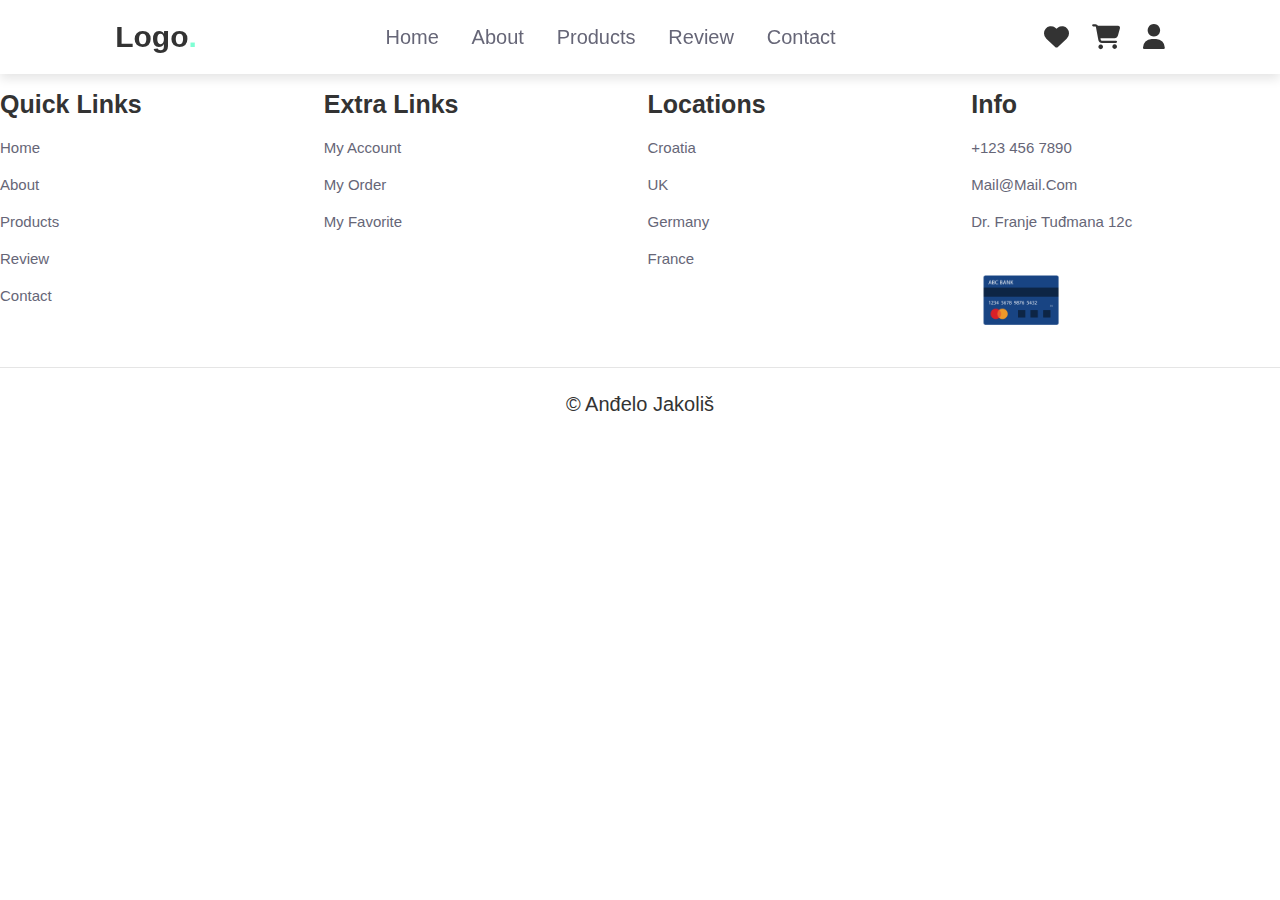
==== index.html @ dfdc8ee1 "added header and footer" ====
<!DOCTYPE html>
<html lang="en">
<head>
    <meta charset="UTF-8">
    <meta name="viewport" content="width=device-width, initial-scale=1.0">
    <title>Document</title>
    <link rel="stylesheet" href="./css/style.css">
</head>
<body>
    <div id="header"></div>

    <div id="footer"></div>

    <script src="./js/index.js"></script>
</body>
</html>
---- css/style.css ----
*{
    margin: 0;
    padding: 0;
    box-sizing: border-box;
    font-family: Verdana, Geneva, Tahoma, sans-serif;
    outline: none;
    border: none;
    text-decoration: none;
    text-transform: capitalize;
    transition: .2s linear;
}

html {
    font-size: 62.5%;
    scroll-behavior: smooth;
    scroll-padding-top: 6rem;
    overflow-x: hidden;
}

.auto-height-iframe{
    border: none;
    width: 100%;
    margin:0;
}
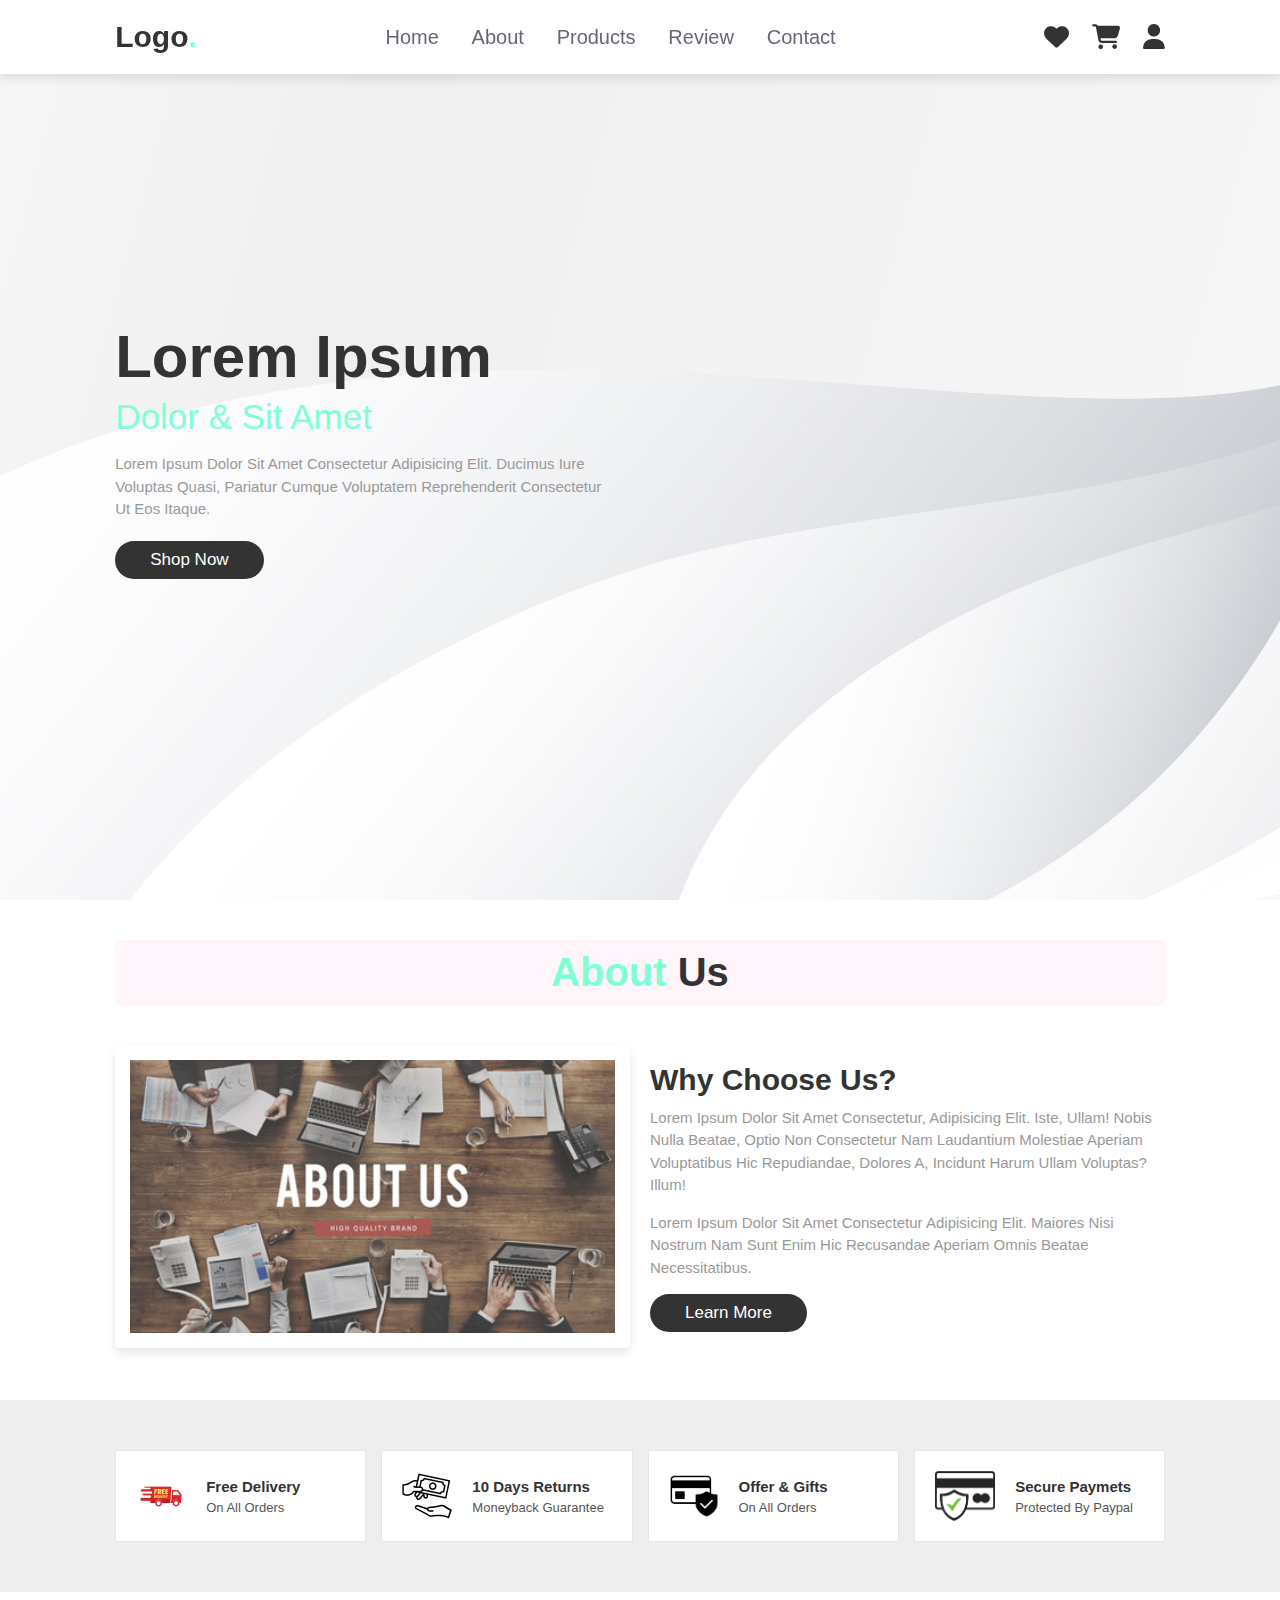
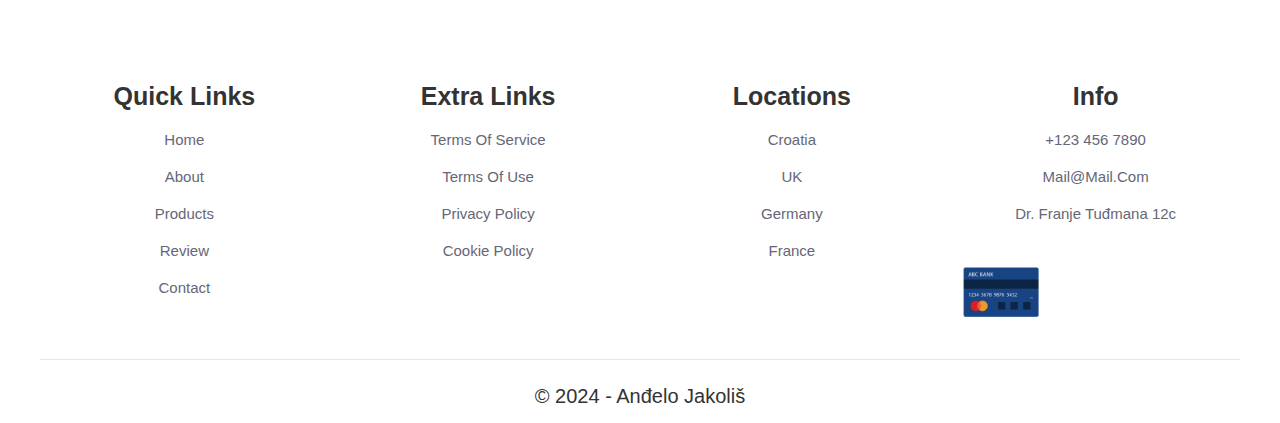
==== commit 3fbf0eeb: "added banner section, about us, icons section" ====
--- a/index.html
+++ b/index.html
@@ -9,6 +9,64 @@
 <body>
     <div id="header"></div>
 
+    <section class="home" id="home">
+        <div class="content">
+            <h3>lorem ipsum</h3>
+            <span>dolor & sit amet</span>
+            <p>Lorem ipsum dolor sit amet consectetur adipisicing elit. Ducimus iure voluptas quasi, pariatur cumque voluptatem reprehenderit consectetur ut eos itaque.</p>
+            <a href="#" class="btn">shop now</a>
+        </div>
+    </section>
+
+    <section class="about" id="about">
+        <h1 class="heading"><span> about </span> us </h1>
+        <div class="row">
+            <div class="img-container">
+                <img src="./images/about-us.jpg" alt="">
+            </div>
+            <div class="content">
+                <h3>Why choose us?</h3>
+                <p>Lorem ipsum dolor sit amet consectetur, adipisicing elit. Iste, ullam! Nobis nulla beatae, optio non consectetur nam laudantium molestiae aperiam voluptatibus hic repudiandae, dolores a, incidunt harum ullam voluptas? Illum!</p>
+                <p>Lorem ipsum dolor sit amet consectetur adipisicing elit. Maiores nisi nostrum nam sunt enim hic recusandae aperiam omnis beatae necessitatibus.</p>
+                <a href="#" class="btn">Learn more</a>
+            </div>
+        </div>
+    </section>
+
+    <section class="icons-container">
+        <div class="icons">
+            <img src="./images/free-delivery.png" alt="">
+            <div class="info">
+                <h3>free delivery</h3>
+                <span>on all orders</span>
+            </div>
+        </div>
+
+        <div class="icons">
+            <img src="./images/money-back.png" alt="">
+            <div class="info">
+                <h3>10 days returns</h3>
+                <span>moneyback guarantee</span>
+            </div>
+        </div>
+
+        <div class="icons">
+            <img src="./images/gift.png" alt="">
+            <div class="info">
+                <h3>offer & gifts</h3>
+                <span>on all orders</span>
+            </div>
+        </div>
+
+        <div class="icons">
+            <img src="./images/secure-payment.png" alt="">
+            <div class="info">
+                <h3>secure paymets</h3>
+                <span>protected by paypal</span>
+            </div>
+        </div>
+    </section>
+
     <div id="footer"></div>
 
     <script src="./js/index.js"></script>
--- a/css/style.css
+++ b/css/style.css
@@ -17,8 +17,183 @@
     overflow-x: hidden;
 }
 
-.auto-height-iframe{
-    border: none;
+footer {
+    max-width: 1200px;
+    margin: 0 auto;
+}
+
+section {
+    padding: 2rem 9%;
+}
+
+.home {
+    display: flex;
+    align-items: center;
+    min-height: 100vh;
+    background: url(../images/header-image.jpg) no-repeat;
+    background-size: cover;
+    background-position: center;
+}
+
+.home .content {
+    max-width: 50rem;
+}
+
+.home .content h3 {
+    font-size: 6rem;
+    color: #333;
+}
+
+.home .content span {
+    font-size: 3.5rem;
+    color: aquamarine;
+    padding: 1rem 0;
+    line-height: 1.5;
+}
+
+.home .content p {
+    font-size: 1.5rem;
+    color: #999;
+    padding: 1rem 0;
+    line-height: 1.5;
+}
+
+.btn {
+    display: inline-block;
+    margin-top: 1rem;
+    border-radius: 5rem;
+    background: #333;
+    color: #fff;
+    padding: .9rem 3.5rem;
+    cursor: pointer;
+    font-size: 1.7rem;
+}
+
+.btn:hover {
+    background-color: aquamarine;
+    color: #333;
+}
+
+.heading {
+    text-align: center;
+    font-size: 4rem;
+    color: #333;
+    padding: 1rem;
+    margin: 2rem 0;
+    background: rgba(255, 51, 153, .05);
+}
+
+.heading span {
+    color: aquamarine;
+}
+
+.about .row {
+    display: flex;
+    align-items: center;
+    gap: 2rem;
+    flex-wrap: wrap;
+    padding: 2rem 0;
+    padding-bottom: 3rem;
+}
+
+.about .row .img-container {
+    flex: 1 1 40rem;
+    position: relative;
+}
+
+.about .row .img-container img {
     width: 100%;
-    margin:0;
-}+    border: 1.5rem solid #fff;
+    border-radius: .5rem;
+    box-shadow: 0 .5rem 1rem rgba(0,0,0,.1);
+    height: 100%;
+    object-fit: cover;
+}
+
+.about .row .img-container h3 {
+    position: absolute;
+    top: 50%;
+    transform: translateY(-50%);
+    font-size: 3rem;
+    background: #fff;
+    width: 100%;
+    padding: 1rem 2rem;
+    text-align: center;
+}
+
+.about .row .content {
+    flex: 1 1 40rem;
+}
+
+.about .row .content h3 {
+    font-size: 3rem;
+    color: #333;
+}
+
+.about .row .content p {
+    font-size: 1.5rem;
+    color: #999;
+    padding: .5rem 0;
+    padding-top: 1rem;
+    line-height: 1.5;
+}
+
+.icons-container {
+    background: #eee;
+    display: flex;
+    flex-wrap: wrap;
+    gap: 1.5rem;
+    padding-top: 5rem;
+    padding-bottom: 5rem;
+}
+
+.icons-container .icons {
+    background: #fff;
+    border: .1rem solid rgba(0,0,0,.1);
+    padding: 2rem;
+    display: flex;
+    align-items: center;
+    flex: 1 1 25rem;
+}
+
+.icons-container .icons img{
+    height: 5rem;
+    margin-right: 2rem;
+}
+
+.icons-container .icons h3 {
+    color: #333;
+    padding-bottom: .5rem;
+    font-size: 1.5rem;
+}
+
+.icons-container .icons span {
+    color: #555;
+    font-size: 1.3rem;
+}
+
+@media (max-width:991px) {
+    section {
+        padding: 2rem;
+    }
+
+    .home {
+        background-position: left;
+    }
+}
+
+@media (max-width:768px) {
+    .home .content h3 {
+        font-size: 5rem;
+    }
+
+    .home .content span {
+        font-size: 2.5rem;
+    }
+}
+
+@media (max-width:450px) {
+    .heading {
+        font-size: 3rem;
+    }
+}
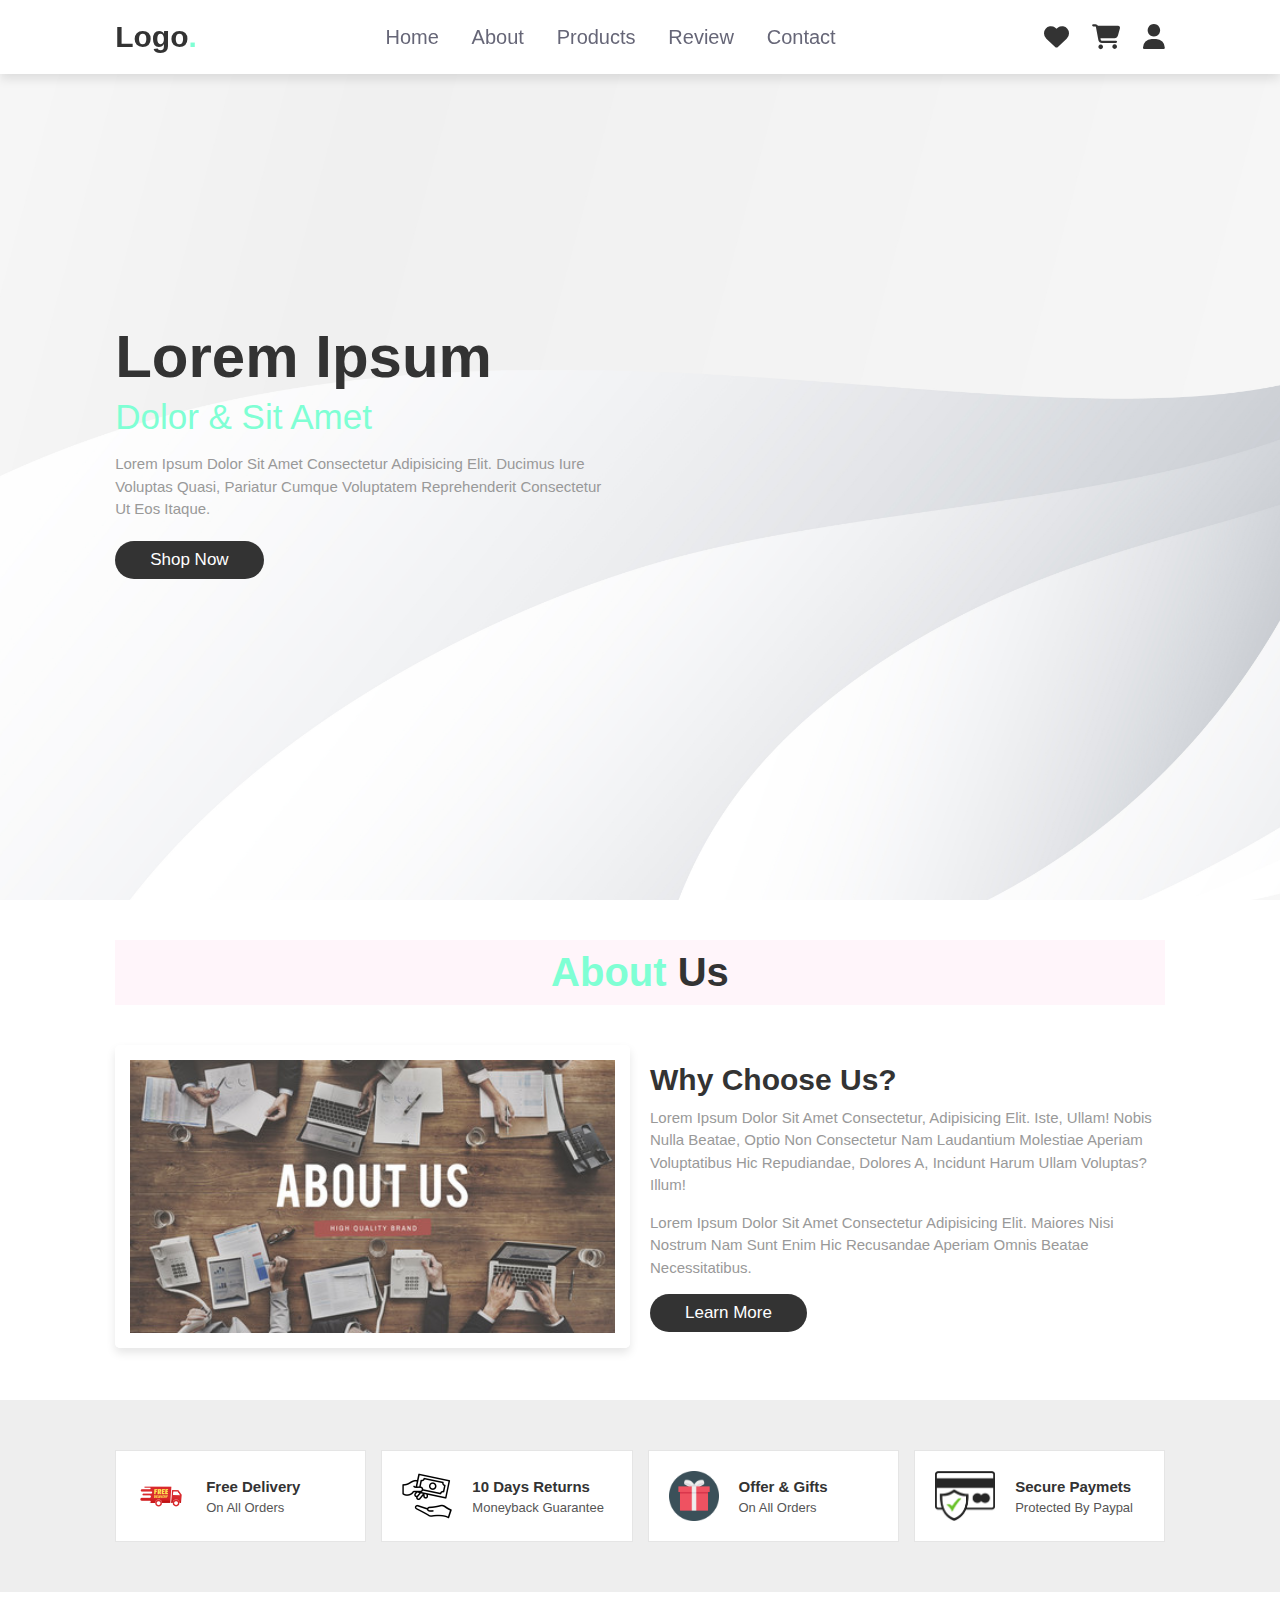
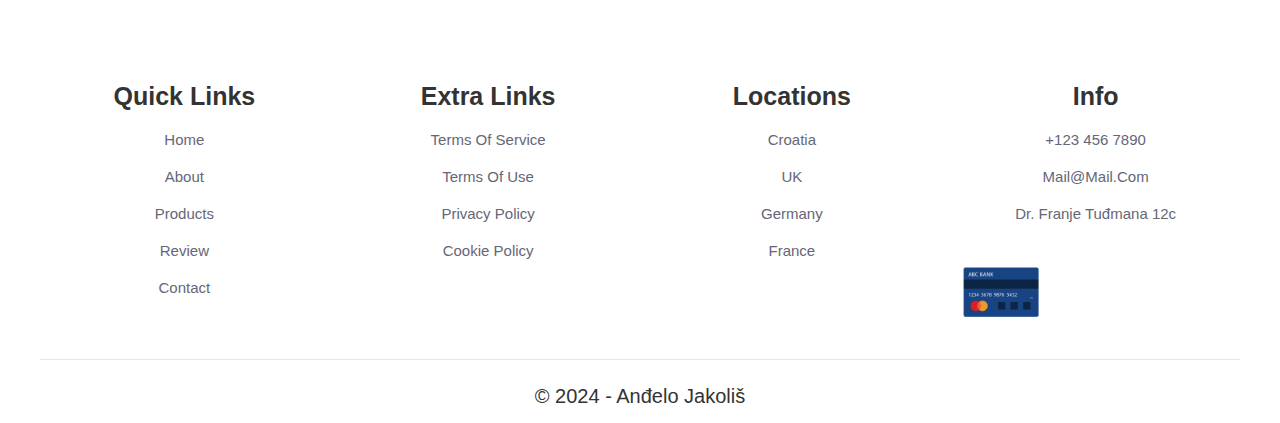
==== commit 9a6182a8: "changed gift img" ====
--- a/index.html
+++ b/index.html
@@ -51,7 +51,7 @@
         </div>
 
         <div class="icons">
-            <img src="./images/gift.png" alt="">
+            <img src="./images/gifts.png" alt="">
             <div class="info">
                 <h3>offer & gifts</h3>
                 <span>on all orders</span>
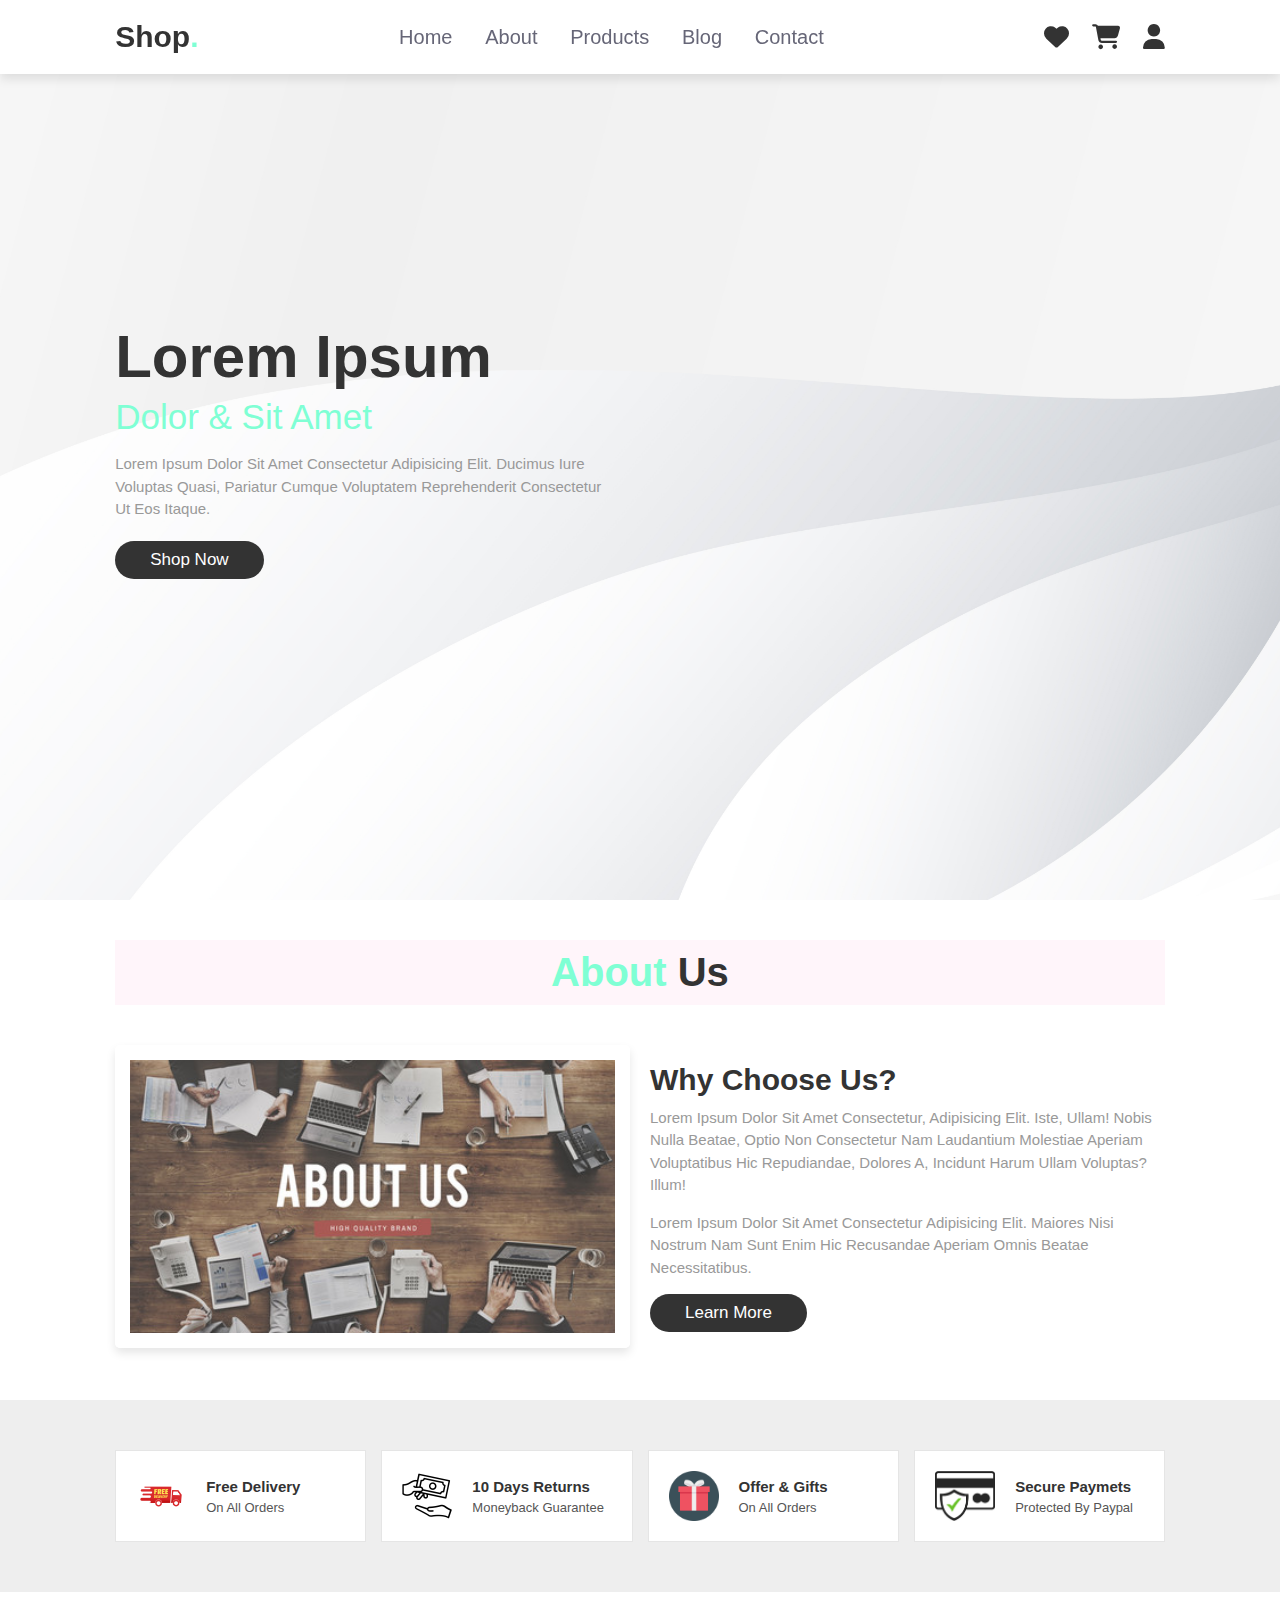
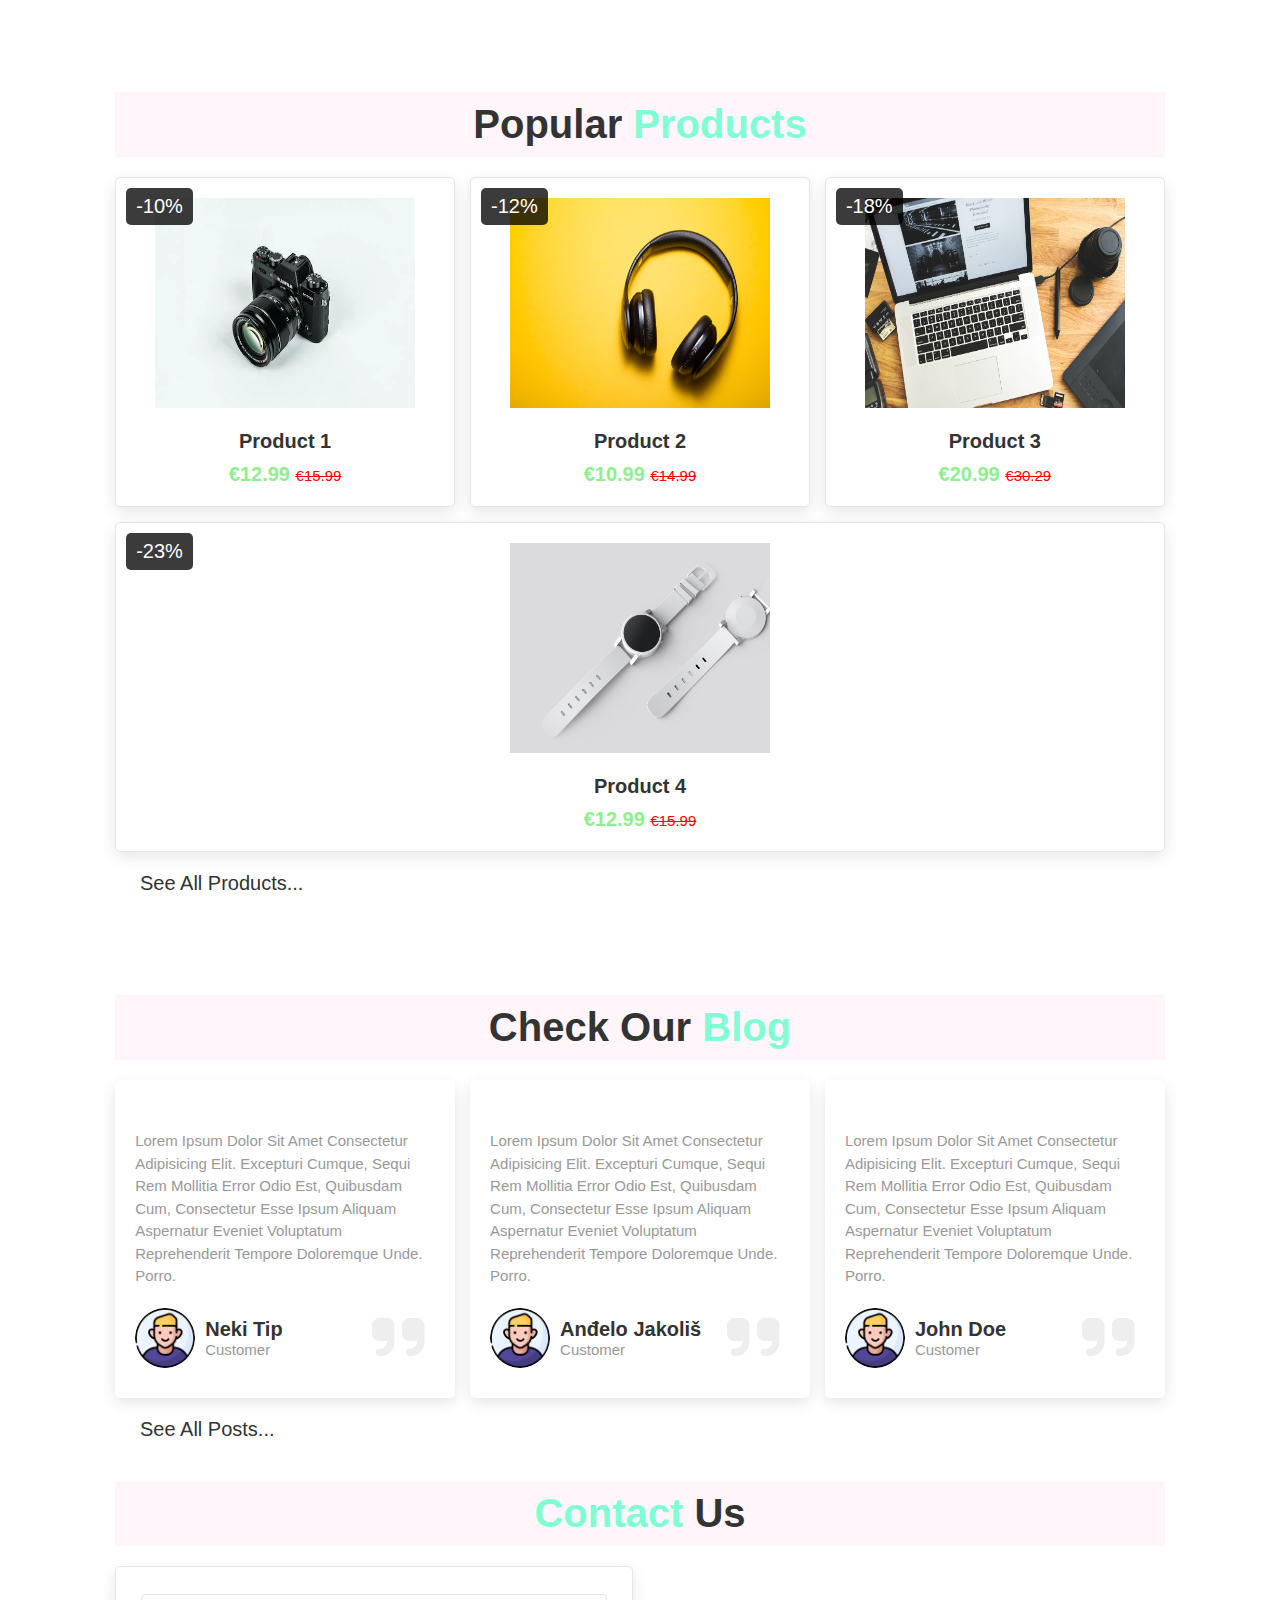
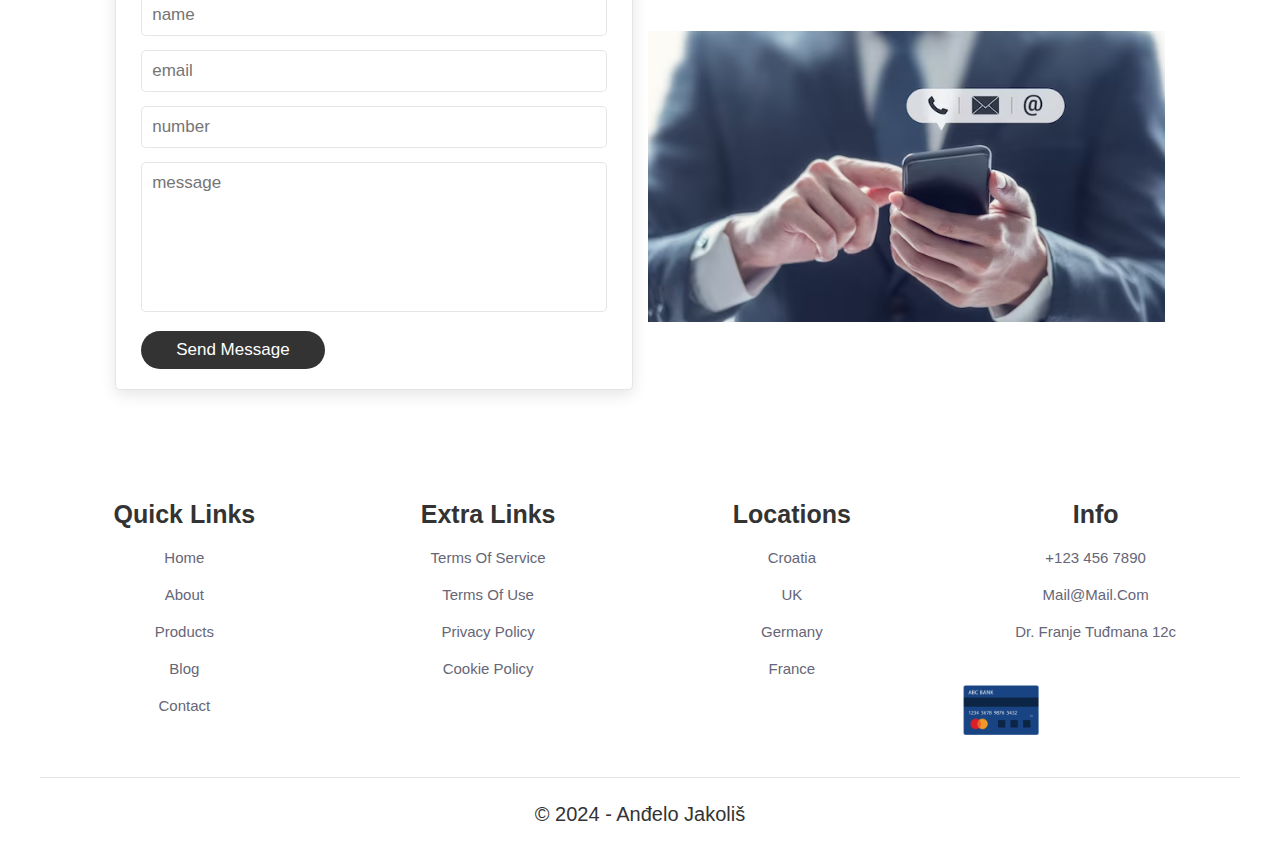
==== commit b57bb339: "finished products, added blog, terms of use, privacy..." ====
--- a/index.html
+++ b/index.html
@@ -14,7 +14,7 @@
             <h3>lorem ipsum</h3>
             <span>dolor & sit amet</span>
             <p>Lorem ipsum dolor sit amet consectetur adipisicing elit. Ducimus iure voluptas quasi, pariatur cumque voluptatem reprehenderit consectetur ut eos itaque.</p>
-            <a href="#" class="btn">shop now</a>
+            <a href="./products.html" class="btn">shop now</a>
         </div>
     </section>
 
@@ -67,6 +67,138 @@
         </div>
     </section>
 
+    <section class="products" id="products">
+        <h1 class="heading"> Popular <span>products</span> </h1>
+        <div class="box-container">
+            <div class="box">
+                <span class="discount">-10%</span>
+                <div class="image">
+                    <img src="./images/img-1.webp" alt="">
+                    <div class="icons">
+                        <a href="#" class="fas fa-heart"></a>
+                        <a href="#" class="cart-btn">add to cart</a>
+                        <a href="#" class="fas fa-share"></a>
+                    </div>
+                </div>
+                <div class="content">
+                    <h3>product 1</h3>
+                    <div class="price"> €12.99 <span>€15.99</span> </div>
+                </div>
+            </div>
+
+            <div class="box">
+                <span class="discount">-12%</span>
+                <div class="image">
+                    <img src="./images/img-2.avif" alt="">
+                    <div class="icons">
+                        <a href="#" class="fas fa-heart"></a>
+                        <a href="#" class="cart-btn">add to cart</a>
+                        <a href="#" class="fas fa-share"></a>
+                    </div>
+                </div>
+                <div class="content">
+                    <h3>product 2</h3>
+                    <div class="price"> €10.99 <span>€14.99</span> </div>
+                </div>
+            </div>
+
+            <div class="box">
+                <span class="discount">-18%</span>
+                <div class="image">
+                    <img src="./images/img-3.jpg" alt="">
+                    <div class="icons">
+                        <a href="#" class="fas fa-heart"></a>
+                        <a href="#" class="cart-btn">add to cart</a>
+                        <a href="#" class="fas fa-share"></a>
+                    </div>
+                </div>
+                <div class="content">
+                    <h3>product 3</h3>
+                    <div class="price"> €20.99 <span>€30.29</span> </div>
+                </div>
+            </div>
+
+            <div class="box">
+                <span class="discount">-23%</span>
+                <div class="image">
+                    <img src="./images/img-4.avif" alt="">
+                    <div class="icons">
+                        <a href="#" class="fas fa-heart"></a>
+                        <a href="#" class="cart-btn">add to cart</a>
+                        <a href="#" class="fas fa-share"></a>
+                    </div>
+                </div>
+                <div class="content">
+                    <h3>product 4</h3>
+                    <div class="price"> €12.99 <span>€15.99</span> </div>
+                </div>
+            </div>
+        </div>
+
+        
+    </section>
+    <a href="./products.html" class="link-products"> see all products...</a>
+
+    <section class="blog" id="blog">
+        <h1 class="heading"> check our <span>blog</span> </h1>
+        <div class="box-container">
+            <div class="box">
+                <p>Lorem ipsum dolor sit amet consectetur adipisicing elit. Excepturi cumque, sequi rem mollitia error odio est, quibusdam cum, consectetur esse ipsum aliquam aspernatur eveniet voluptatum reprehenderit tempore doloremque unde. Porro.</p>
+                <div class="user">
+                    <img src="./images/profile-icon.png" alt="">
+                    <div class="user-info">
+                        <h3>neki tip</h3>
+                        <span>customer</span>
+                    </div>
+                </div>
+                <span class="fas fa-quote-right"></span>
+            </div>
+
+            <div class="box">
+                <p>Lorem ipsum dolor sit amet consectetur adipisicing elit. Excepturi cumque, sequi rem mollitia error odio est, quibusdam cum, consectetur esse ipsum aliquam aspernatur eveniet voluptatum reprehenderit tempore doloremque unde. Porro.</p>
+                <div class="user">
+                    <img src="./images/profile-icon.png" alt="">
+                    <div class="user-info">
+                        <h3>anđelo jakoliš</h3>
+                        <span>customer</span>
+                    </div>
+                </div>
+                <span class="fas fa-quote-right"></span>
+            </div>
+
+            <div class="box">
+                <p>Lorem ipsum dolor sit amet consectetur adipisicing elit. Excepturi cumque, sequi rem mollitia error odio est, quibusdam cum, consectetur esse ipsum aliquam aspernatur eveniet voluptatum reprehenderit tempore doloremque unde. Porro.</p>
+                <div class="user">
+                    <img src="./images/profile-icon.png" alt="">
+                    <div class="user-info">
+                        <h3>john doe</h3>
+                        <span>customer</span>
+                    </div>
+                </div>
+                <span class="fas fa-quote-right"></span>
+            </div>
+        </div>
+    </section>
+    <a href="./blog.html" class="link-products"> see all posts...</a>
+
+    <section class="contact" id="contact">
+        <h1 class="heading"> <span> contact </span> us </h1>
+
+        <div class="row">
+            <form action="">
+                <input type="text" placeholder="name" class="box">
+                <input type="email" placeholder="email" class="box">
+                <input type="number" placeholder="number" class="box">
+                <textarea name="" class="box" placeholder="message" cols="30" rows="10"></textarea>
+                <input type="submit" value="send message" class="btn">
+            </form>
+
+            <div class="image">
+                <img src="./images/contact-image.avif" alt="">
+            </div>
+        </div>
+    </section>
+
     <div id="footer"></div>
 
     <script src="./js/index.js"></script>
--- a/css/style.css
+++ b/css/style.css
@@ -172,6 +172,252 @@
     font-size: 1.3rem;
 }
 
+.products {
+    margin-top: 60px;
+}
+
+.products .box-container {
+    display: flex;
+    flex-wrap: wrap;
+    gap: 1.5rem;
+}
+
+.products .box-container .box {
+    flex: 1 1 3rem;
+    box-shadow: 0 .5rem 1.5rem rgba(0,0,0,.1);
+    border-radius: .5rem;
+    border: .1rem solid rgba(0,0,0,.1);
+    position: relative;
+}
+
+.products .box-container .box .discount {
+    position: absolute;
+    top: 1rem;
+    left: 1rem;
+    padding: .7rem 1rem;
+    font-size: 2rem;
+    color: #fff;
+    background: rgba(0, 0, 0, 0.767);
+    z-index: 1;
+    border-radius: .5rem;
+}
+
+.products .box-container .box .image {
+    position: relative;
+    text-align: center;
+    padding-top: 2rem;
+    overflow: hidden;
+}
+
+.products .box-container .box .image img {
+    width: 26rem;
+    height: 21rem;
+}
+
+.products .box-container .box:hover .image img {
+    transform: scale(1.1);
+}
+
+.products .box-container .box .image .icons {
+    position: absolute;
+    bottom: -7rem;
+    left: 0;
+    right: 0;
+    display: flex;
+}
+
+.products .box-container .box:hover .image .icons {
+    bottom: 0;
+}
+
+.products .box-container .box .image .icons a {
+    height: 5rem;
+    line-height: 5rem;
+    font-size: 2rem;
+    width: 50%;
+    background-color: #333;
+    color: #fff;
+}
+
+.products .box-container .box .image .icons .cart-btn {
+    border-left: .1rem solid #fff7;
+    border-right: .1rem solid #fff7;
+    width: 100%;
+}
+
+.products .box-container .box .image .icons a:hover {
+    background: aquamarine;
+    color: #555;
+}
+
+.products .box-container .box .content {
+     padding: 2rem;
+     text-align: center;
+}
+
+.products .box-container .box .content h3 {
+    font-size: 2rem;
+    color: #333;
+}
+
+.products .box-container .box .content .price {
+    font-size: 2rem;
+    color: lightgreen;
+    font-weight: bolder;
+    padding-top: 1rem;
+}
+
+.products .box-container .box .content .price span {
+    font-size: 1.5rem;
+    color: red;
+    font-weight: lighter;
+    text-decoration: line-through;
+}
+
+a.link-products {
+    font-size: 2rem;
+    margin: 14rem;
+    color: #333;
+}
+
+a.link-products:hover {
+    color: aquamarine;
+}
+
+.blog {
+    margin-top: 60px;
+}
+
+.blog .box-container {
+    display: flex;
+    flex-wrap: wrap;
+    gap: 1.5rem;
+}
+
+.blog .box-container .box {
+    flex: 1 1 30rem;
+    box-shadow: 0 .5rem 1.5rem rgba(0,0,0,.1);
+    border-radius: .5rem;
+    padding: 3rem 2rem;
+    position: relative;
+}
+
+.blog .box-container .box .fa-quote-right {
+    position: absolute;
+    bottom: 3rem;
+    right: 3rem;
+    font-size: 6rem;
+    color: #eee;
+}
+
+.blog .box-container .box .user {
+    display: flex;
+    align-items: center;
+    padding-top: 2rem;
+}
+
+.blog .box-container .box p {
+    color: #999;
+    font-size: 1.5rem;
+    line-height: 1.5;
+    padding-top: 2rem;
+}
+
+.blog .box-container .box .user img {
+    height: 6rem;
+    width: 6rem;
+    border-radius: 50%;
+    object-fit: cover;
+    margin-right: 1rem;
+}
+
+.blog .box-container .box .user h3 {
+    font-size: 2rem;
+    color: #333;
+}
+
+.blog .box-container .box .user span {
+    font-size: 1.5rem;
+    color: #999;
+}
+
+.pagination {
+    display: flex;
+    align-items: center;
+    justify-content: center;
+}
+
+.pagination a {
+    font-size: 2rem;
+    color: #333;
+    float: left;
+    padding: 8px 16px;
+    text-decoration: none;
+    transition: background-color .3s;
+  }
+  
+.pagination a.active {
+background-color: aquamarine;
+color: white;
+}
+
+.pagination a:hover:not(.active) {
+    background-color: #ddd;
+}
+
+.contact .row {
+    display: flex;
+    flex-wrap: wrap-reverse;
+    gap: 1.5rem;
+    align-items: center;
+}
+
+.contact .row form {
+    flex: 1 1 40rem;
+    padding: 2rem 2.5rem;
+    box-shadow: 0 .5rem 1.5rem rgba(0,0,0,.1);
+    border: .1rem solid rgba(0,0,0,.1);
+    background: #fff;
+    border-radius: .5rem;
+}
+
+.contact .row .image {
+    flex: 1 1 40rem;
+}
+
+.contact .row .image img {
+    width: 100%;
+}
+
+.contact .row form .box {
+    padding: 1rem;
+    font-size: 1.7rem;
+    color: #333;
+    text-transform: none;
+    border: .1rem solid rgba(0,0,0,.1);
+    border-radius: .5rem;
+    margin: .7rem 0;
+    width: 100%;
+}
+
+.contact .row form .box:focus {
+    border-color: aquamarine;
+}
+
+.contact .row form textarea {
+    height: 15rem;
+    resize: none;
+}
+
+.terms {
+    margin-top: 60px;
+}
+
+.terms p {
+    font-size: 1.5rem;
+    line-height: 1.5;
+}
+
 @media (max-width:991px) {
     section {
         padding: 2rem;
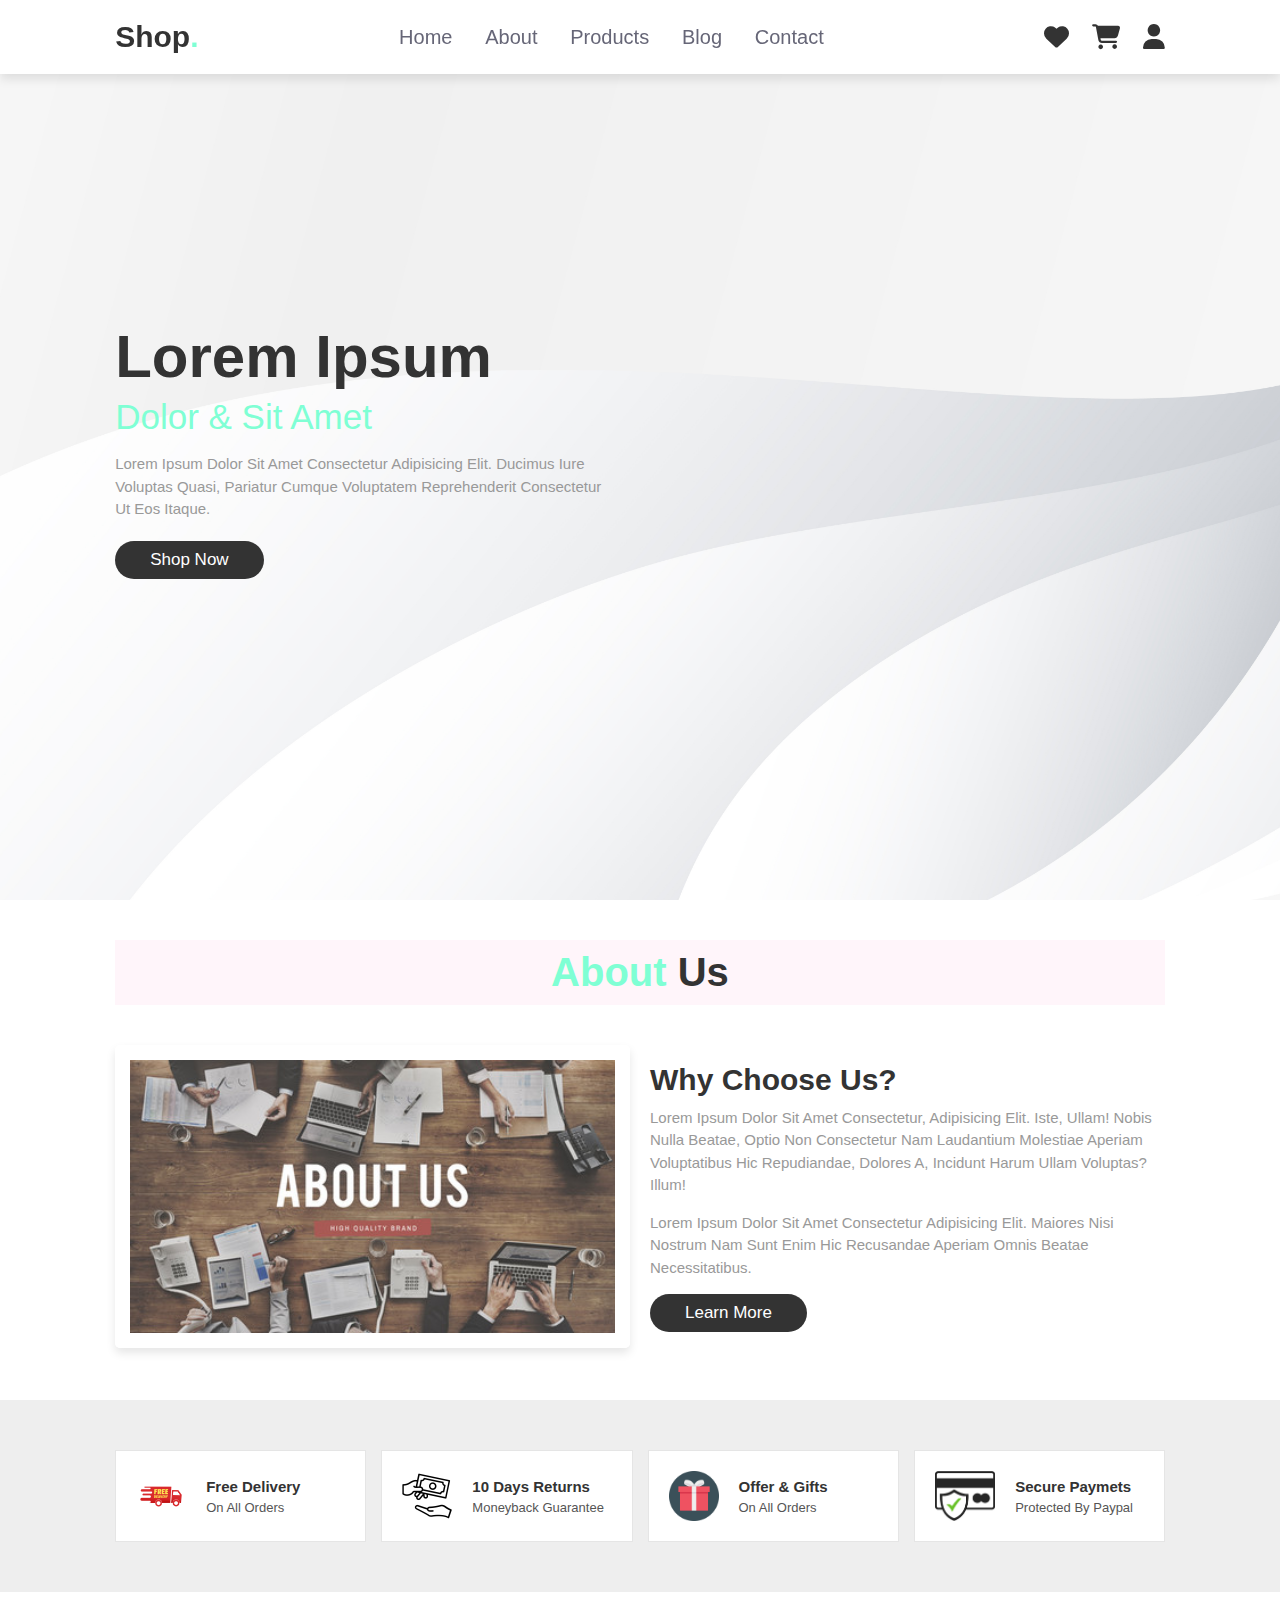
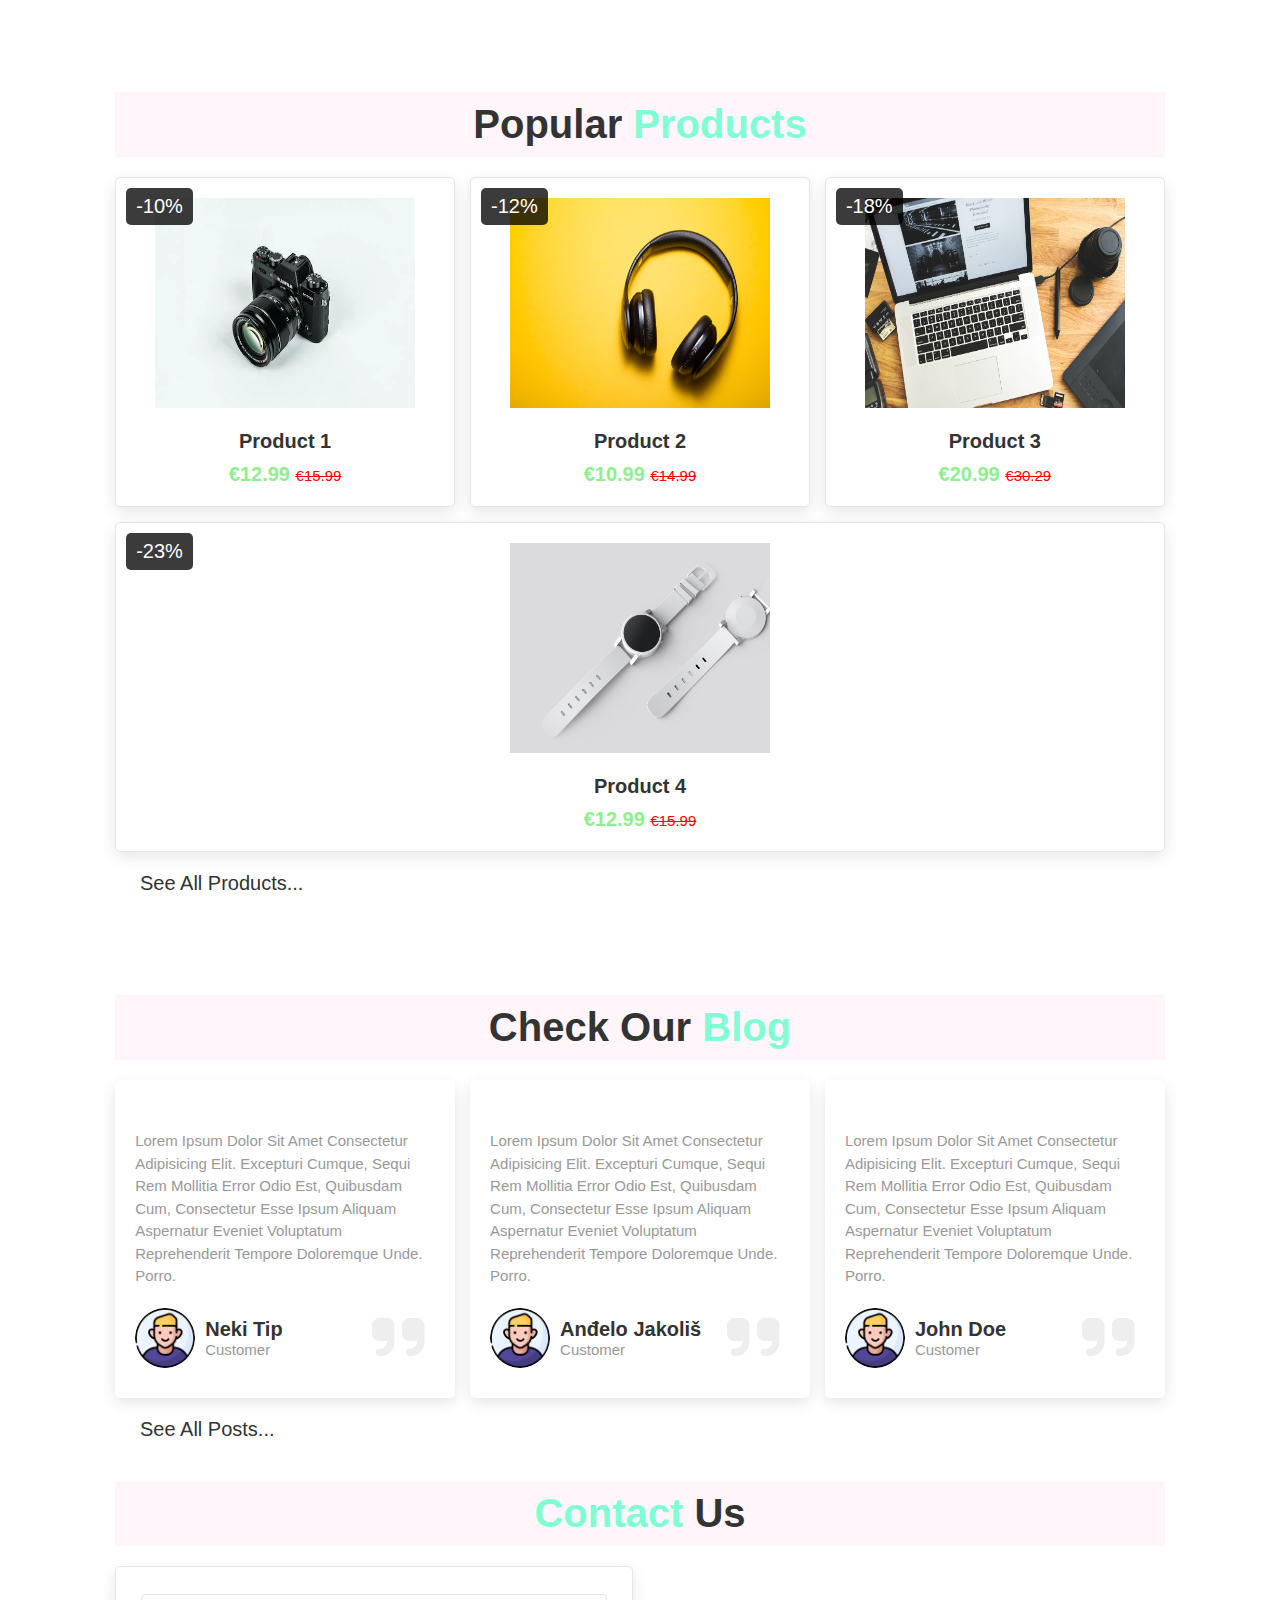
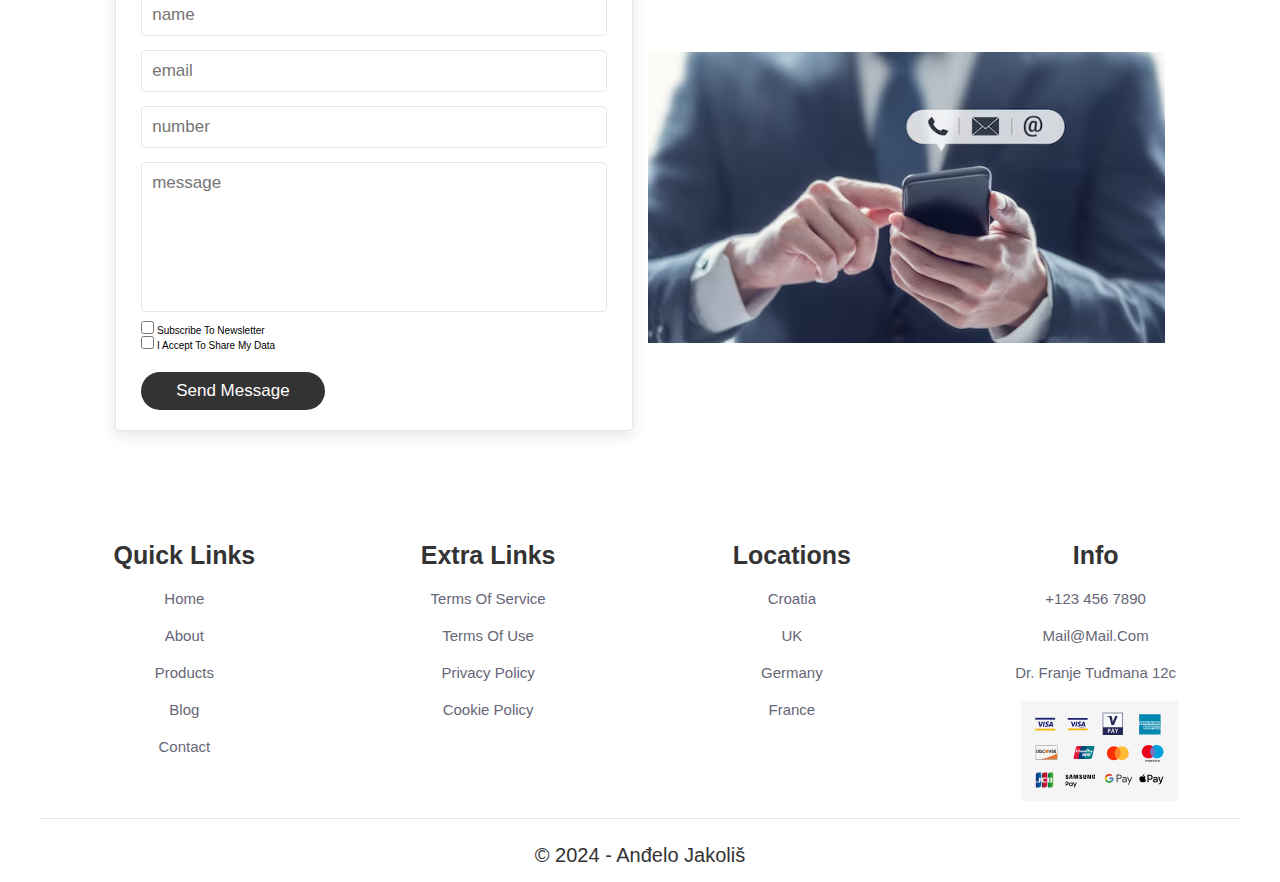
==== commit 368d3347: "finished cart and checkout" ====
--- a/index.html
+++ b/index.html
@@ -190,6 +190,16 @@
                 <input type="email" placeholder="email" class="box">
                 <input type="number" placeholder="number" class="box">
                 <textarea name="" class="box" placeholder="message" cols="30" rows="10"></textarea>
+
+                <label>
+                    <input type="checkbox" name="newsletter" class="checkbox">
+                    Subscribe to newsletter
+                </label><br>
+            
+                <label>
+                    <input type="checkbox" name="dataConsent" class="checkbox">
+                    I accept to share my data
+                </label><br><br>
                 <input type="submit" value="send message" class="btn">
             </form>
 
--- a/css/style.css
+++ b/css/style.css
@@ -357,8 +357,8 @@
   }
   
 .pagination a.active {
-background-color: aquamarine;
-color: white;
+    background-color: aquamarine;
+    color: white;
 }
 
 .pagination a:hover:not(.active) {
@@ -418,6 +418,97 @@
     line-height: 1.5;
 }
 
+.cart{
+    margin-top: 65px;
+	display: flex;
+    align-items: center;
+    justify-content: center;
+    font-family: Verdana, Geneva, Tahoma, sans-serif;
+}
+
+.product{
+	display: flex;
+	width: 100%;
+	height: 180px;
+	overflow: hidden;
+	border: 1px solid #999;
+	margin-bottom: 20px;
+    font-size: 1.3rem;
+}
+
+.product > img{
+	width: 26rem;
+	height: 26rem;
+	object-fit: cover;
+}
+
+.product-info{
+	padding: 10px;
+	width: 100%;
+	position: relative;
+}
+
+.product-name, .product-price, .product-offer{
+	margin-bottom: 10px;
+}
+
+.product-name {
+    color:#555;
+}
+
+.product-quantity > input{
+	width: 40px;
+	padding: 5px;
+	text-align: center;
+}
+
+.cart-total{
+	margin-top: 60px;
+    margin-left: 30px;
+	padding: 20px;
+	height: 200px;
+	border: 1px solid #999;
+	border-radius: 5px;
+}
+
+.cart-total p{
+	display: flex;
+	justify-content: space-around;
+	margin-bottom: 1rem;
+	font-size: 2rem;
+}
+
+.checkout {
+    margin-top: 65px;
+    font-size: 1.5rem;
+}
+
+.checkout .container {
+    display: flex;
+    align-items: center;
+    justify-content: center;
+}
+.checkout .row form {
+    flex: 1 1 40rem;
+    padding: 2rem 2.5rem;
+    box-shadow: 0 .5rem 1.5rem rgba(0,0,0,.1);
+    border: .1rem solid rgba(0,0,0,.1);
+    background: #fff;
+    border-radius: .5rem;
+    width: 100%;
+}
+
+.checkout .row form .box {
+    padding: 1rem;
+    font-size: 1.7rem;
+    color: #333;
+    text-transform: none;
+    border: .1rem solid rgba(0,0,0,.1);
+    border-radius: .5rem;
+    margin: .7rem 0;
+    width: 100%;
+}
+
 @media (max-width:991px) {
     section {
         padding: 2rem;
@@ -436,10 +527,39 @@
     .home .content span {
         font-size: 2.5rem;
     }
+
+    
 }
 
 @media (max-width:450px) {
     .heading {
         font-size: 3rem;
     }
-}
+
+    a.link-products {
+        margin: 5rem;
+    }
+
+    .cart{
+
+		flex-direction: column;
+	}
+
+	.cart-total{
+		margin-left: 0;
+		margin-bottom: 20px;
+	}
+
+    .product{
+		height: 200px;
+	}
+
+    .product > img{
+		height: 200px;
+		width: 150px;
+	}
+
+	.product-name, .product-price, .product-offer{
+		margin-bottom: 10px;
+	}
+}
